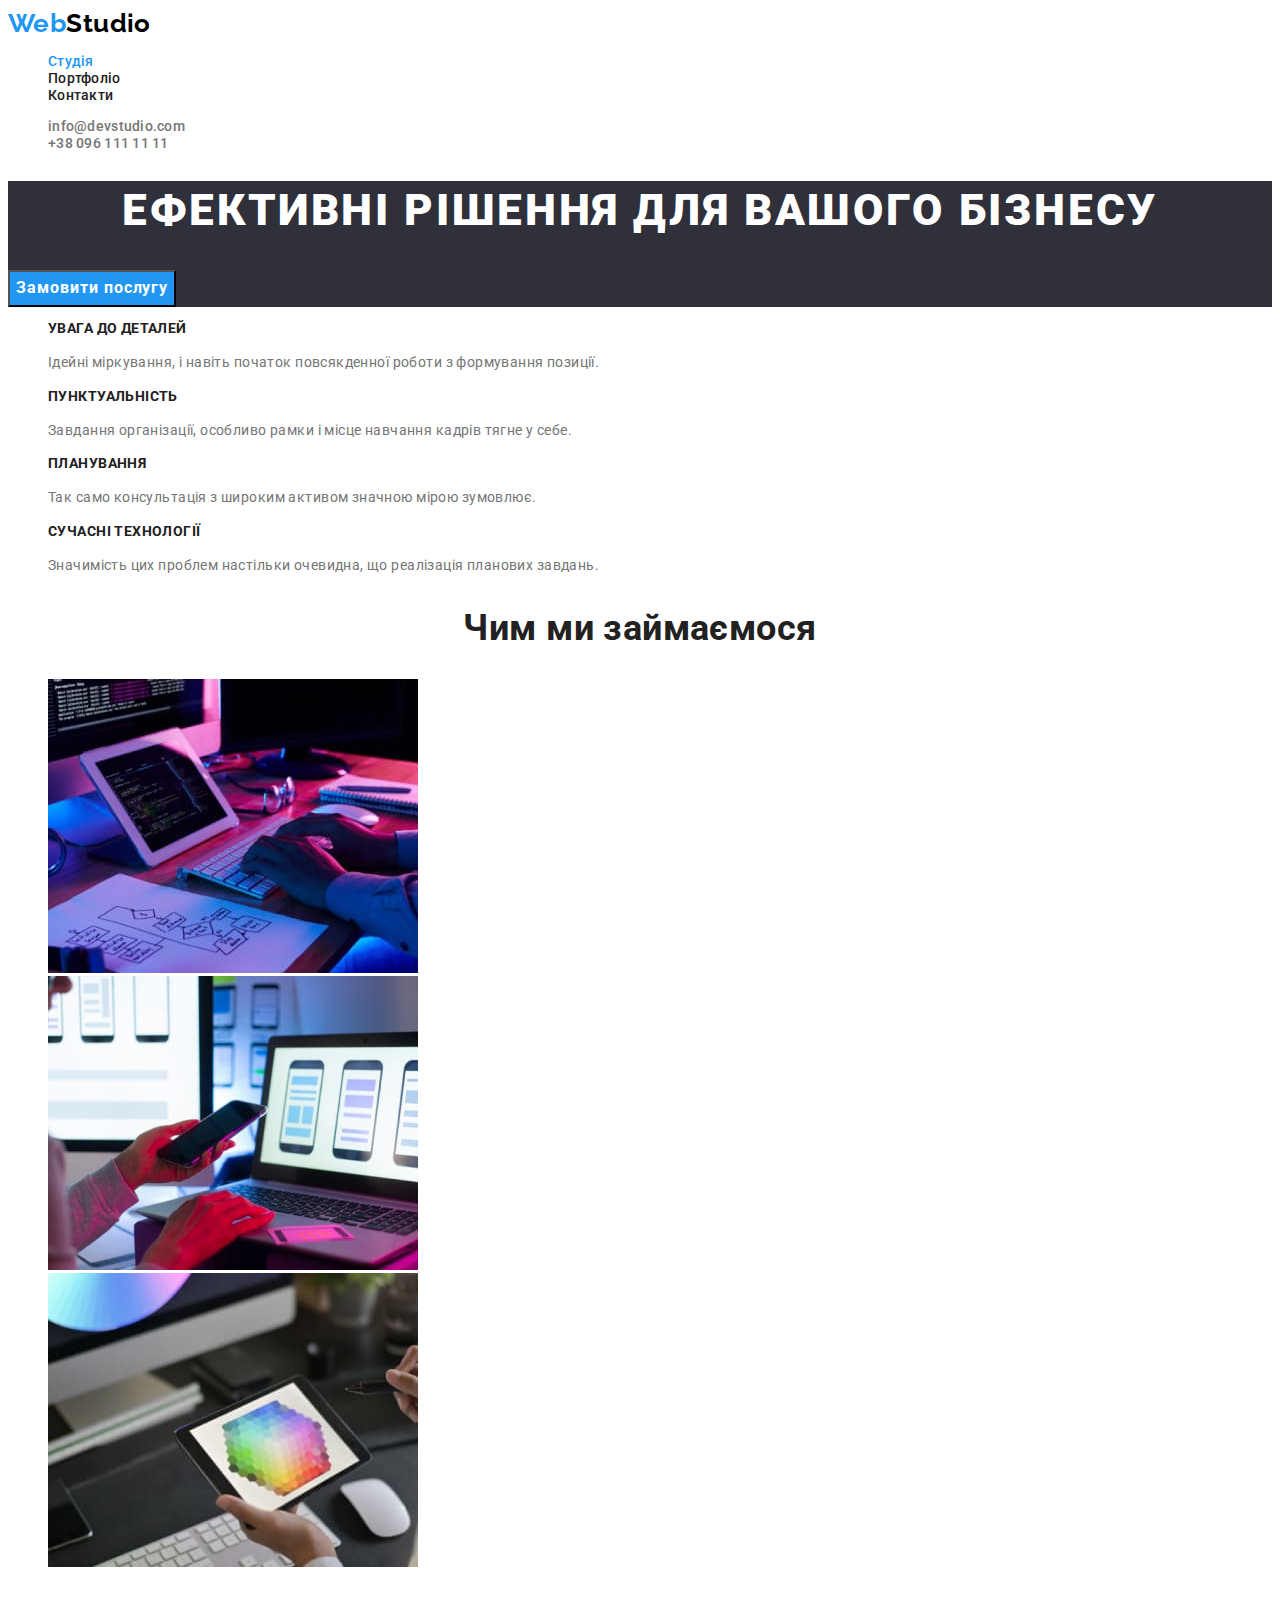
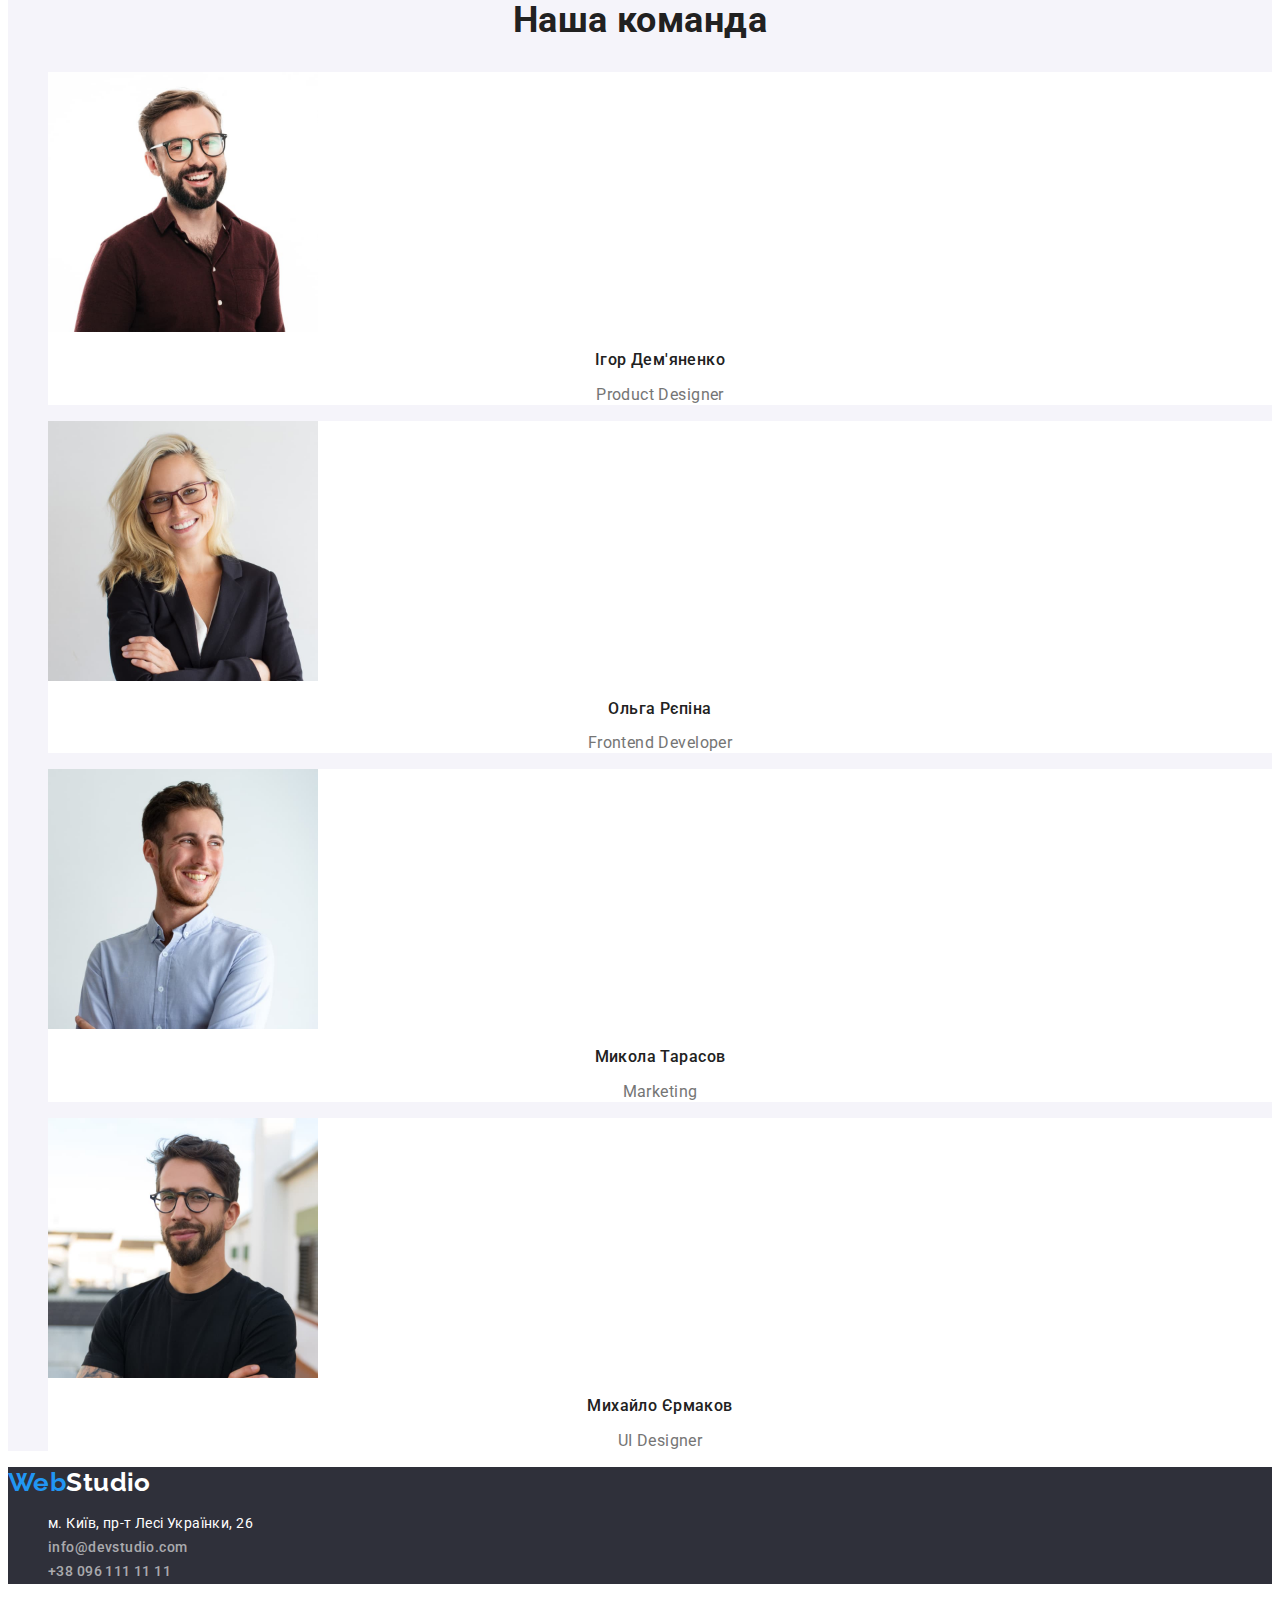
==== index.html @ eb11fdfc "Подключены файлы с пред.домашки" ====
<!DOCTYPE html>
<html lang="uk">
  <head>
    <meta charset="UTF-8" />
    <meta http-equiv="X-UA-Compatible" content="IE=edge" />
    <meta name="viewport" content="width=device-width, initial-scale=1.0" />
    <title>WebStudio</title>
   <link rel="preconnect" href="https://fonts.googleapis.com">
<link rel="preconnect" href="https://fonts.gstatic.com" crossorigin>
<link href="https://fonts.googleapis.com/css2?family=Raleway:wght@700&family=Roboto:wght@400;500;700;900&display=swap" rel="stylesheet">
    <link rel="stylesheet" href="./css/main.css">
  </head>
  <body>
    <!-- Шапка сайту -->
    <header>
      <nav class="header-nav">
        <a lang="en" class="logo-link" href="#">Web<span class="logo-header">Studio</span></a>

        <ul class="header-nav-list">
          <li><a href="#" class="link current">Студія</a></li>
          <li><a href="./portfolio.html" class="link">Портфоліо</a></li>
          <li><a href="#" class="link">Контакти</a></li>
        </ul>
      </nav>

      <ul class="contacts-list">
        <li><a href="mailto:info@devstudio.com" class="link">info@devstudio.com</a></li>
        <li><a href="tel:+380961111111" class="link">+38 096 111 11 11</a></li>
      </ul>
    </header>
    <main>
      <!-- Герой -->
      <section class="hero">
        <h1 class="hero-title">Ефективні рішення для вашого бізнесу</h1>
        <button type="button" class="button">Замовити послугу</button>
      </section>
      <!-- Особливості -->
      <section class="section">
        <h2 class="visually-hidden">Особливості</h2>

        <ul class="feature-list">
          <li>
            <h3 class="feature-title">УВАГА ДО ДЕТАЛЕЙ</h3>
            <p class="text">
              Ідейні міркування, і навіть початок повсякденної роботи з формування позиції.
            </p>
          </li>
          <li>
            <h3 class="feature-title">ПУНКТУАЛЬНІСТЬ</h3>
            <p class="text">
              Завдання організації, особливо рамки і місце навчання кадрів тягне у себе.
            </p>
          </li>
          <li>
            <h3 class="feature-title">ПЛАНУВАННЯ</h3>
            <p class="text">Так само консультація з широким активом значною мірою зумовлює.</p>
          </li>
          <li>
            <h3 class="feature-title">СУЧАСНІ ТЕХНОЛОГІЇ</h3>
            <p class="text">
              Значимість цих проблем настільки очевидна, що реалізація планових завдань.
            </p>
          </li>
        </ul>
      </section>
      <!-- Чим ми займаємося -->
      <section class="section">
        <h2 class="section-title">Чим ми займаємося</h2>

        <ul class="competence-list">
          <li>
            <img src="./images/img.jpg" alt="Десктопні додатки" width="370" />
          </li>
          <li>
            <img src="./images/imgg.jpg" alt="Мобільні додатки" width="370" />
          </li>
          <li>
            <img src="./images/imggg.jpg" alt="Дизайнерські рішення" width="370" />
          </li>
        </ul>
      </section>
      <!-- Наша команда -->
      <section class="team">
        <h2 class="section-title">Наша команда</h2>

        <ul class="team-list">
          <li class="team-item">
            <img src="./images/igor.jpg" alt="Ігор Дем'яненко" width="270" />
            <h3 class="team-title">Ігор Дем'яненко</h3>
            <p class="text">Product Designer</p>
          </li>
          <li class="team-item">
            <img src="./images/olga.jpg" alt="Ольга Рєпіна" width="270" />
            <h3 class="team-title">Ольга Рєпіна</h3>
            <p class="text">Frontend Developer</p>
          </li>
          <li class="team-item">
            <img src="./images/mikola.jpg" alt="Микола Тарасов" width="270" />
            <h3 class="team-title">Микола Тарасов</h3>
            <p class="text">Marketing</p>
          </li>
          <li class="team-item">
            <img src="./images/mihaylo.jpg" alt="Михайло Єрмаков" width="270" />
            <h3 class="team-title">Михайло Єрмаков</h3>
            <p class="text">UI Designer</p>
          </li>
        </ul>
      </section>
    </main>
    <!-- Футер -->
    <footer class="footer">
      <a lang="en" class="logo-link" href="#">Web<span class="logo-header">Studio</span></a>
      <ul class="contacts-list">
        <li>
          <a
            href="https://goo.gl/maps/GZ2tUp8zs1seQdUc8"
            target="_blank"
            rel="noreferrer noopener"
            class="link-adress"
            >м. Київ, пр-т Лесі Українки, 26</a
          >
        </li>
        <li><a href="mailto:info@devstudio.com" class="link">info@devstudio.com</a></li>
        <li><a href="tel:+380961111111" class="link">+38 096 111 11 11</a></li>
      </ul>
    </footer>
  </body>
</html>
---- css/main.css ----
/* Головні стилі */
:root {
    --primary-gray-color: #212121;
    --accent-text-color: #2196F3;
    --paragraph-text-color: #757575;
    --title-white-color: #FFFFFF;
    --bcg-color-gray: #2F303A;
    --secong-bcg-color: #F5F5F5;
    --logo-black-color: #000000;
    --third-bcg-color: #F5F4FA;
    --button-bcg-color: #188CE8;
    --footer-links-color: rgba(255, 255, 255, 0.6);
}

body {
    color: var(--primary-gray-color);
    background-color: var(--title-white-color);
    font-family: Roboto, sans-serif;
    font-size: 14px;
    letter-spacing: 0.03em;
}

.visually-hidden {
    position: absolute;
    width: 1px;
    height: 1px;
    margin: -1px;
    border: 0;
    padding: 0;

    white-space: nowrap;
    clip-path: inset(100%);
    clip: rect(0 0 0 0);
    overflow: hidden;
}

/* Стилі для шапки сайту */

.logo-link {
    color: var(--accent-text-color);
    font-family: 'Raleway', sans-serif;
    text-decoration: none;
    font-weight: 700;
    font-size: 26px;
    line-height: 1.19;
}

.logo-header {
    color: var(--logo-black-color);
}

.logo-link:hover,
.logo-link:focus {
    color: var(--accent-text-color);
}

/* Навігація */

.header-nav .link.current {
    color: var(--accent-text-color);
}

ul {
    list-style: none;
}

.header-nav .link {
    color: var(--primary-gray-color);
    text-decoration: none;
    font-weight: 500;
    line-height: 1.14;
    letter-spacing: 0.02em;
}

.header-nav .link:hover,
.header-nav .link:focus {
    color: var(--accent-text-color);
}

.contacts-list .link {
    color: var(--paragraph-text-color);
    text-decoration: none;
    font-weight: 500;
    line-height: 1.14;
    letter-spacing: 0.02em;
}

.contacts-list .link:hover,
.contacts-list .link:focus {
    color: var(--accent-text-color);
}
/* Герой */

.hero {
    background-color: var(--bcg-color-gray);
    color: var(--title-white-color);
}

.hero-title {
    font-weight: 900;
        font-size: 44px;
        line-height: 1.36;
    text-align: center;
    letter-spacing: 0.06em;
    text-transform: uppercase;
}
/* Кнопка */

.button {
    background-color: var(--accent-text-color);
    color: var(--title-white-color);
    font-weight: 700;
        font-size: 16px;
        line-height: 1.9;
        align-items: center;
        text-align: center;
        font-family: inherit;
        letter-spacing: 0.06em;
        cursor: pointer;
}

.button:hover,
.button:focus {
    background-color: var(--button-bcg-color);
}

/* Особливості і команда */

.feature-title {
    font-size: 14px;
    font-weight: 700;
    line-height: 1.14;
    text-transform: uppercase;
}

.feature-list .text {
    color: var(--paragraph-text-color);
        line-height: 1.7;
        }
        
        /* Наша робота */
        
        .section-title {
            font-weight: 700;
            font-size: 36px;
            line-height: 1.16;
            text-align: center;
}

/* Команда */

.team {
    background-color: var(--third-bcg-color);
}

.team-item {
    background-color: var(--title-white-color);
}
.team-title {
    font-weight: 500;
    font-size: 16px;
    line-height: 1.18;
    text-align: center;
}

.team-list .text {
    color: var(--paragraph-text-color);
        font-size: 16px;
            line-height: 1.18;
            text-align: center;
}
/* Портфолiо сайту */

.list-of-buttons .btn {
    background-color: var(--third-bcg-color);
    cursor: pointer;
    font-family: inherit;
    font-weight: 500;
    font-size: 16px;
    line-height: 1.62;
    text-align: center;
    letter-spacing: 0.03em;
}

.list-of-buttons .btn:hover,
.list-of-buttons .btn:focus {
    color: var(--title-white-color);
    background-color: var(--accent-text-color);
}

.projects .project-link {
    text-decoration: none;
}
.projects .project-title {
    color: var(--primary-gray-color);
    font-weight: 700;
    font-size: 18px;
    line-height: 2;
    letter-spacing: 0.06em;
}

.projects .project-item {
    color: var(--paragraph-text-color);
    font-size: 16px;
    line-height: 1.88;
}

/* Футер */

.footer {
    background-color: var(--bcg-color-gray);
}

.footer .logo-header {
    color: var(--title-white-color);
}
.footer .link-adress {
    color: var(--title-white-color);
    text-decoration: none;
    line-height: 1.71;
}

.footer .link-adress:hover,
.footer .link-adress:focus {
    color: var(--accent-text-color)
}

.footer .link {
    line-height: 1.71;
    letter-spacing: 0.03em;
    color: var(--footer-links-color);
}
.pane {
    display: none;
    padding: 8px;
    border: 1px solid blue;
    border-radius: 3px;
}

.is-active {
    display: block;
}
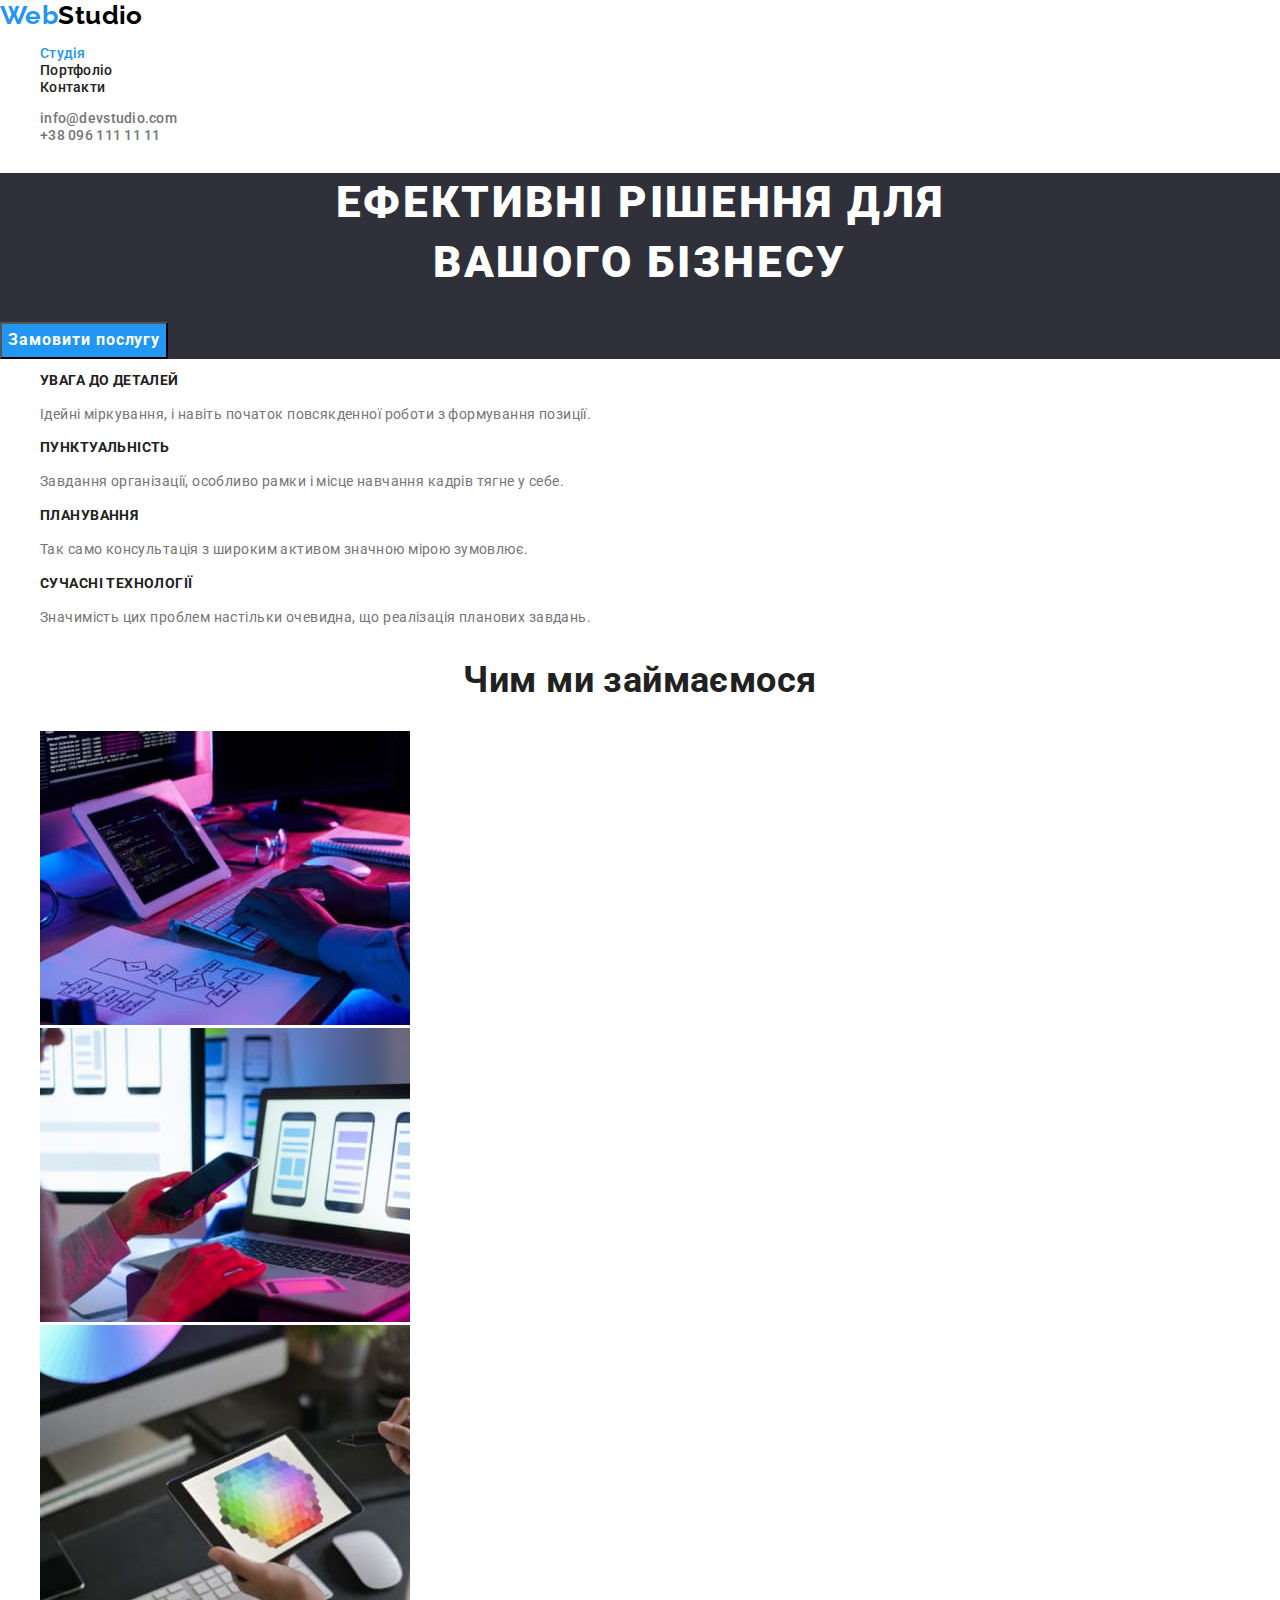
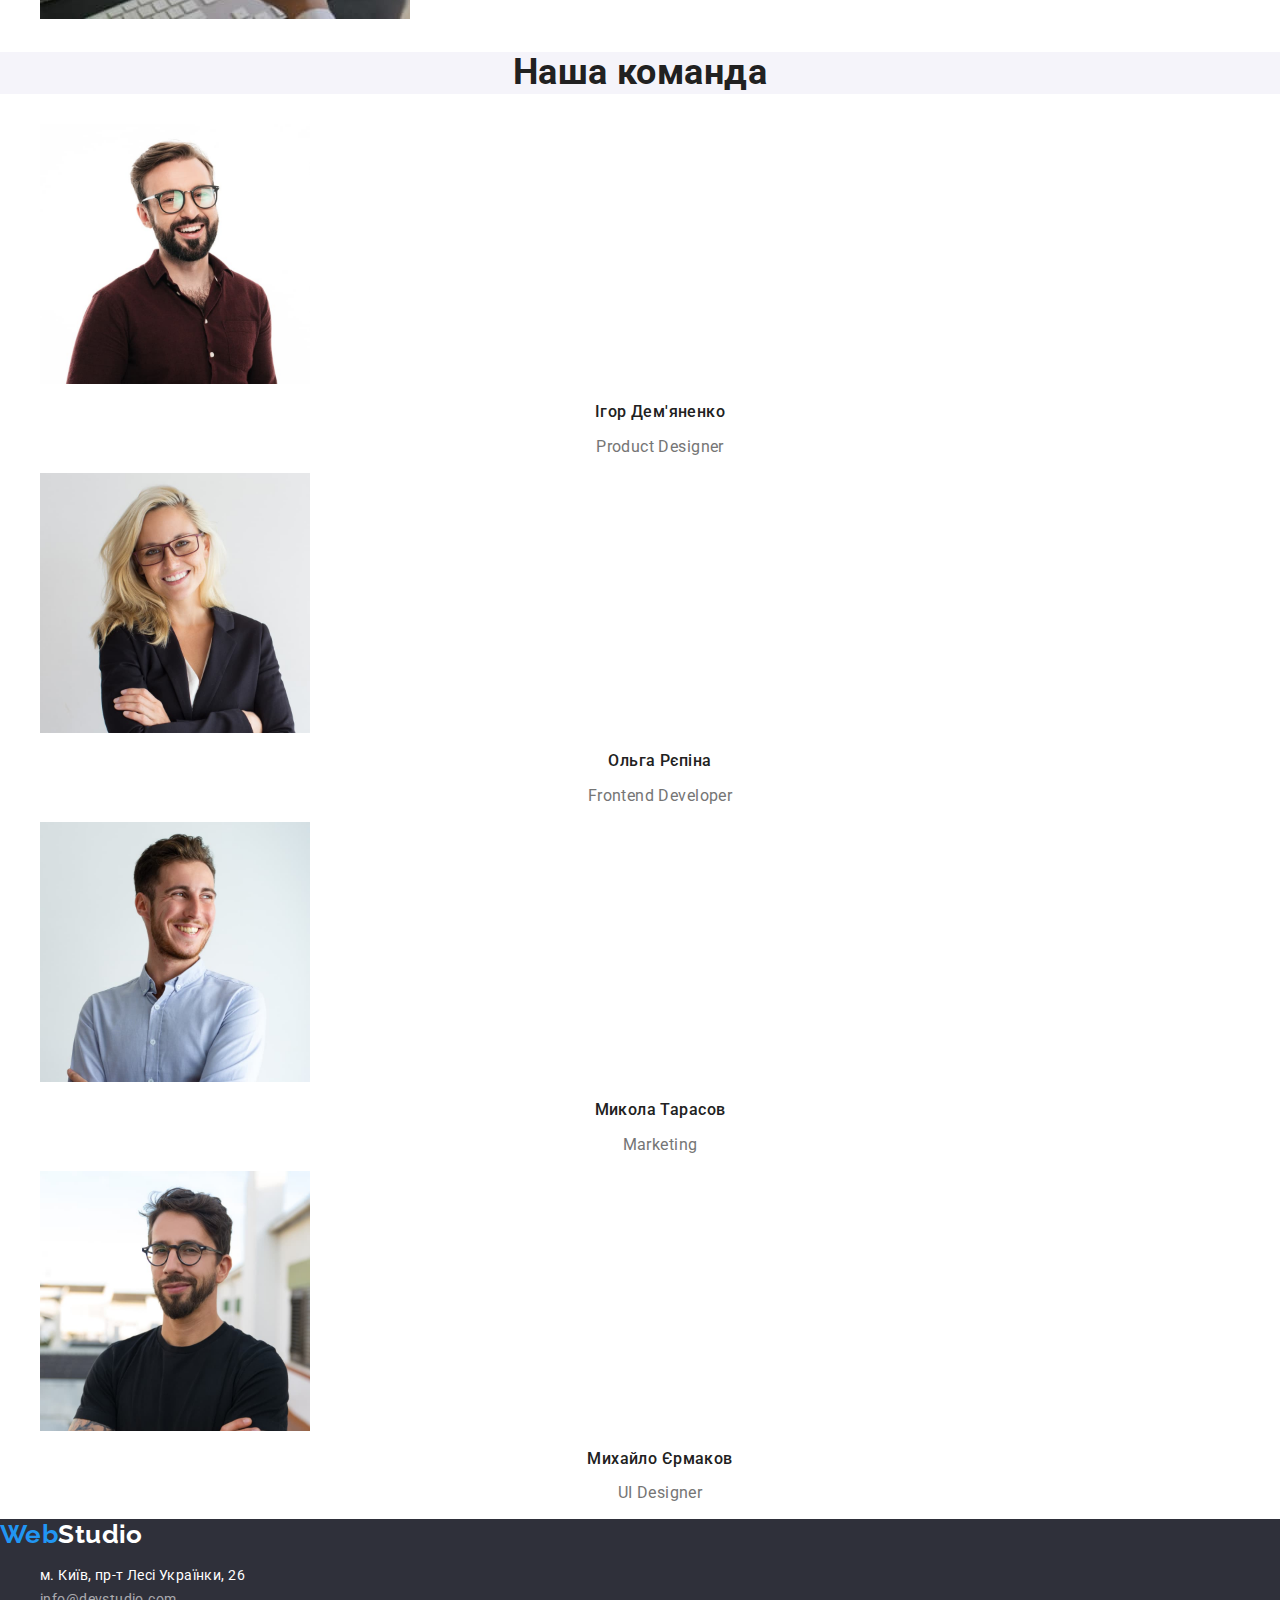
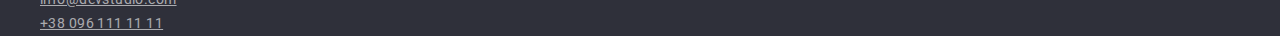
==== commit 4e7bc48e: "Добавлены классы и нужные элементы" ====
--- a/index.html
+++ b/index.html
@@ -5,124 +5,158 @@
     <meta http-equiv="X-UA-Compatible" content="IE=edge" />
     <meta name="viewport" content="width=device-width, initial-scale=1.0" />
     <title>WebStudio</title>
-   <link rel="preconnect" href="https://fonts.googleapis.com">
-<link rel="preconnect" href="https://fonts.gstatic.com" crossorigin>
-<link href="https://fonts.googleapis.com/css2?family=Raleway:wght@700&family=Roboto:wght@400;500;700;900&display=swap" rel="stylesheet">
-    <link rel="stylesheet" href="./css/main.css">
+    <link rel="preconnect" href="https://fonts.googleapis.com" />
+    <link rel="preconnect" href="https://fonts.gstatic.com" crossorigin />
+    <link
+      href="https://fonts.googleapis.com/css2?family=Raleway:wght@700&family=Roboto:wght@400;500;700;900&display=swap"
+      rel="stylesheet"
+    />
+    <link
+      rel="stylesheet"
+      href="https://cdnjs.cloudflare.com/ajax/libs/modern-normalize/1.1.0/modern-normalize.min.css"
+    />
+    <link rel="stylesheet" href="./css/main.css" />
   </head>
   <body>
     <!-- Шапка сайту -->
-    <header>
-      <nav class="header-nav">
-        <a lang="en" class="logo-link" href="#">Web<span class="logo-header">Studio</span></a>
+    <header class="page-header">
+      <div class="container">
+        <nav class="header-nav">
+          <a lang="en" class="logo-link" href="#">Web<span class="logo-header">Studio</span></a>
 
-        <ul class="header-nav-list">
-          <li><a href="#" class="link current">Студія</a></li>
-          <li><a href="./portfolio.html" class="link">Портфоліо</a></li>
-          <li><a href="#" class="link">Контакти</a></li>
-        </ul>
-      </nav>
+          <ul class="header-nav-list">
+            <li class="item"><a href="#" class="link current">Студія</a></li>
+            <li class="item"><a href="./portfolio.html" class="link">Портфоліо</a></li>
+            <li class="item"><a href="#" class="link">Контакти</a></li>
+          </ul>
 
-      <ul class="contacts-list">
-        <li><a href="mailto:info@devstudio.com" class="link">info@devstudio.com</a></li>
-        <li><a href="tel:+380961111111" class="link">+38 096 111 11 11</a></li>
-      </ul>
+          <ul class="contacts-list">
+            <li class="item">
+              <a href="mailto:info@devstudio.com" class="link">info@devstudio.com</a>
+            </li>
+            <li class="item"><a href="tel:+380961111111" class="link">+38 096 111 11 11</a></li>
+          </ul>
+        </nav>
+      </div>
     </header>
     <main>
       <!-- Герой -->
       <section class="hero">
-        <h1 class="hero-title">Ефективні рішення для вашого бізнесу</h1>
-        <button type="button" class="button">Замовити послугу</button>
+        <div class="container">
+          <h1 class="hero-title">Ефективні рішення для<br />вашого бізнесу</h1>
+          <button type="button" class="button">Замовити послугу</button>
+        </div>
       </section>
       <!-- Особливості -->
-      <section class="section">
-        <h2 class="visually-hidden">Особливості</h2>
-
-        <ul class="feature-list">
-          <li>
-            <h3 class="feature-title">УВАГА ДО ДЕТАЛЕЙ</h3>
-            <p class="text">
-              Ідейні міркування, і навіть початок повсякденної роботи з формування позиції.
-            </p>
-          </li>
-          <li>
-            <h3 class="feature-title">ПУНКТУАЛЬНІСТЬ</h3>
-            <p class="text">
-              Завдання організації, особливо рамки і місце навчання кадрів тягне у себе.
-            </p>
-          </li>
-          <li>
-            <h3 class="feature-title">ПЛАНУВАННЯ</h3>
-            <p class="text">Так само консультація з широким активом значною мірою зумовлює.</p>
-          </li>
-          <li>
-            <h3 class="feature-title">СУЧАСНІ ТЕХНОЛОГІЇ</h3>
-            <p class="text">
-              Значимість цих проблем настільки очевидна, що реалізація планових завдань.
-            </p>
-          </li>
-        </ul>
+      <section class="section-feature">
+        <div class="container">
+          <h2 class="visually-hidden">Особливості</h2>
+          <ul class="feature-list">
+            <li class="item">
+              <h3 class="feature-title">УВАГА ДО ДЕТАЛЕЙ</h3>
+              <p class="text">
+                Ідейні міркування, і навіть початок повсякденної роботи з формування позиції.
+              </p>
+            </li>
+            <li class="item">
+              <h3 class="feature-title">ПУНКТУАЛЬНІСТЬ</h3>
+              <p class="text">
+                Завдання організації, особливо рамки і місце навчання кадрів тягне у себе.
+              </p>
+            </li>
+            <li class="item">
+              <h3 class="feature-title">ПЛАНУВАННЯ</h3>
+              <p class="text">Так само консультація з широким активом значною мірою зумовлює.</p>
+            </li>
+            <li class="item">
+              <h3 class="feature-title">СУЧАСНІ ТЕХНОЛОГІЇ</h3>
+              <p class="text">
+                Значимість цих проблем настільки очевидна, що реалізація планових завдань.
+              </p>
+            </li>
+          </ul>
+        </div>
       </section>
       <!-- Чим ми займаємося -->
-      <section class="section">
-        <h2 class="section-title">Чим ми займаємося</h2>
-
-        <ul class="competence-list">
-          <li>
-            <img src="./images/img.jpg" alt="Десктопні додатки" width="370" />
-          </li>
-          <li>
-            <img src="./images/imgg.jpg" alt="Мобільні додатки" width="370" />
-          </li>
-          <li>
-            <img src="./images/imggg.jpg" alt="Дизайнерські рішення" width="370" />
-          </li>
-        </ul>
+      <section class="section-competence">
+        <div class="container">
+          <h2 class="section-title work">Чим ми займаємося</h2>
+          <ul class="competence-list">
+            <li class="item">
+              <img src="./images/img.jpg" alt="Десктопні додатки" width="370" />
+            </li>
+            <li class="item">
+              <img src="./images/imgg.jpg" alt="Мобільні додатки" width="370" />
+            </li>
+            <li class="item">
+              <img src="./images/imggg.jpg" alt="Дизайнерські рішення" width="370" />
+            </li>
+          </ul>
+        </div>
       </section>
       <!-- Наша команда -->
-      <section class="team">
-        <h2 class="section-title">Наша команда</h2>
-
-        <ul class="team-list">
-          <li class="team-item">
-            <img src="./images/igor.jpg" alt="Ігор Дем'яненко" width="270" />
-            <h3 class="team-title">Ігор Дем'яненко</h3>
-            <p class="text">Product Designer</p>
-          </li>
-          <li class="team-item">
-            <img src="./images/olga.jpg" alt="Ольга Рєпіна" width="270" />
-            <h3 class="team-title">Ольга Рєпіна</h3>
-            <p class="text">Frontend Developer</p>
-          </li>
-          <li class="team-item">
-            <img src="./images/mikola.jpg" alt="Микола Тарасов" width="270" />
-            <h3 class="team-title">Микола Тарасов</h3>
-            <p class="text">Marketing</p>
-          </li>
-          <li class="team-item">
-            <img src="./images/mihaylo.jpg" alt="Михайло Єрмаков" width="270" />
-            <h3 class="team-title">Михайло Єрмаков</h3>
-            <p class="text">UI Designer</p>
-          </li>
-        </ul>
+      <section class="section-team">
+        <div class="container">
+          <h2 class="section-title team">Наша команда</h2>
+          <ul class="team-list">
+            <li class="team-item">
+              <img src="./images/igor.jpg" alt="Ігор Дем'яненко" width="270" />
+              <div class="team-style">
+                <h3 class="team-title">Ігор Дем'яненко</h3>
+                <p class="text">Product Designer</p>
+              </div>
+            </li>
+            <li class="team-item">
+              <img src="./images/olga.jpg" alt="Ольга Рєпіна" width="270" />
+              <div class="team-style">
+                <h3 class="team-title">Ольга Рєпіна</h3>
+                <p class="text">Frontend Developer</p>
+              </div>
+            </li>
+            <li class="team-item">
+              <img src="./images/mikola.jpg" alt="Микола Тарасов" width="270" />
+              <div class="team-style">
+                <h3 class="team-title">Микола Тарасов</h3>
+                <p class="text">Marketing</p>
+              </div>
+            </li>
+            <li class="team-item">
+              <img src="./images/mihaylo.jpg" alt="Михайло Єрмаков" width="270" />
+              <div class="team-style">
+                <h3 class="team-title">Михайло Єрмаков</h3>
+                <p class="text">UI Designer</p>
+              </div>
+            </li>
+          </ul>
+        </div>
       </section>
     </main>
     <!-- Футер -->
     <footer class="footer">
-      <a lang="en" class="logo-link" href="#">Web<span class="logo-header">Studio</span></a>
-      <ul class="contacts-list">
-        <li>
-          <a
-            href="https://goo.gl/maps/GZ2tUp8zs1seQdUc8"
-            target="_blank"
-            rel="noreferrer noopener"
-            class="link-adress"
-            >м. Київ, пр-т Лесі Українки, 26</a
-          >
-        </li>
-        <li><a href="mailto:info@devstudio.com" class="link">info@devstudio.com</a></li>
-        <li><a href="tel:+380961111111" class="link">+38 096 111 11 11</a></li>
-      </ul>
+      <div class="container">
+        <a lang="en" class="logo-link" href="./index.html"
+          >Web<span class="logo-header">Studio</span></a
+        >
+        <div class="contacts-style">
+          <ul class="contacts-list-footer">
+            <li class="item-style">
+              <a
+                href="https://goo.gl/maps/GZ2tUp8zs1seQdUc8"
+                target="_blank"
+                rel="noreferrer noopener"
+                class="link-adress"
+                >м. Київ, пр-т Лесі Українки, 26</a
+              >
+            </li>
+            <li class="item-style">
+              <a href="mailto:info@devstudio.com" class="link">info@devstudio.com</a>
+            </li>
+            <li class="item-style">
+              <a href="tel:+380961111111" class="link">+38 096 111 11 11</a>
+            </li>
+          </ul>
+        </div>
+      </div>
     </footer>
   </body>
 </html>
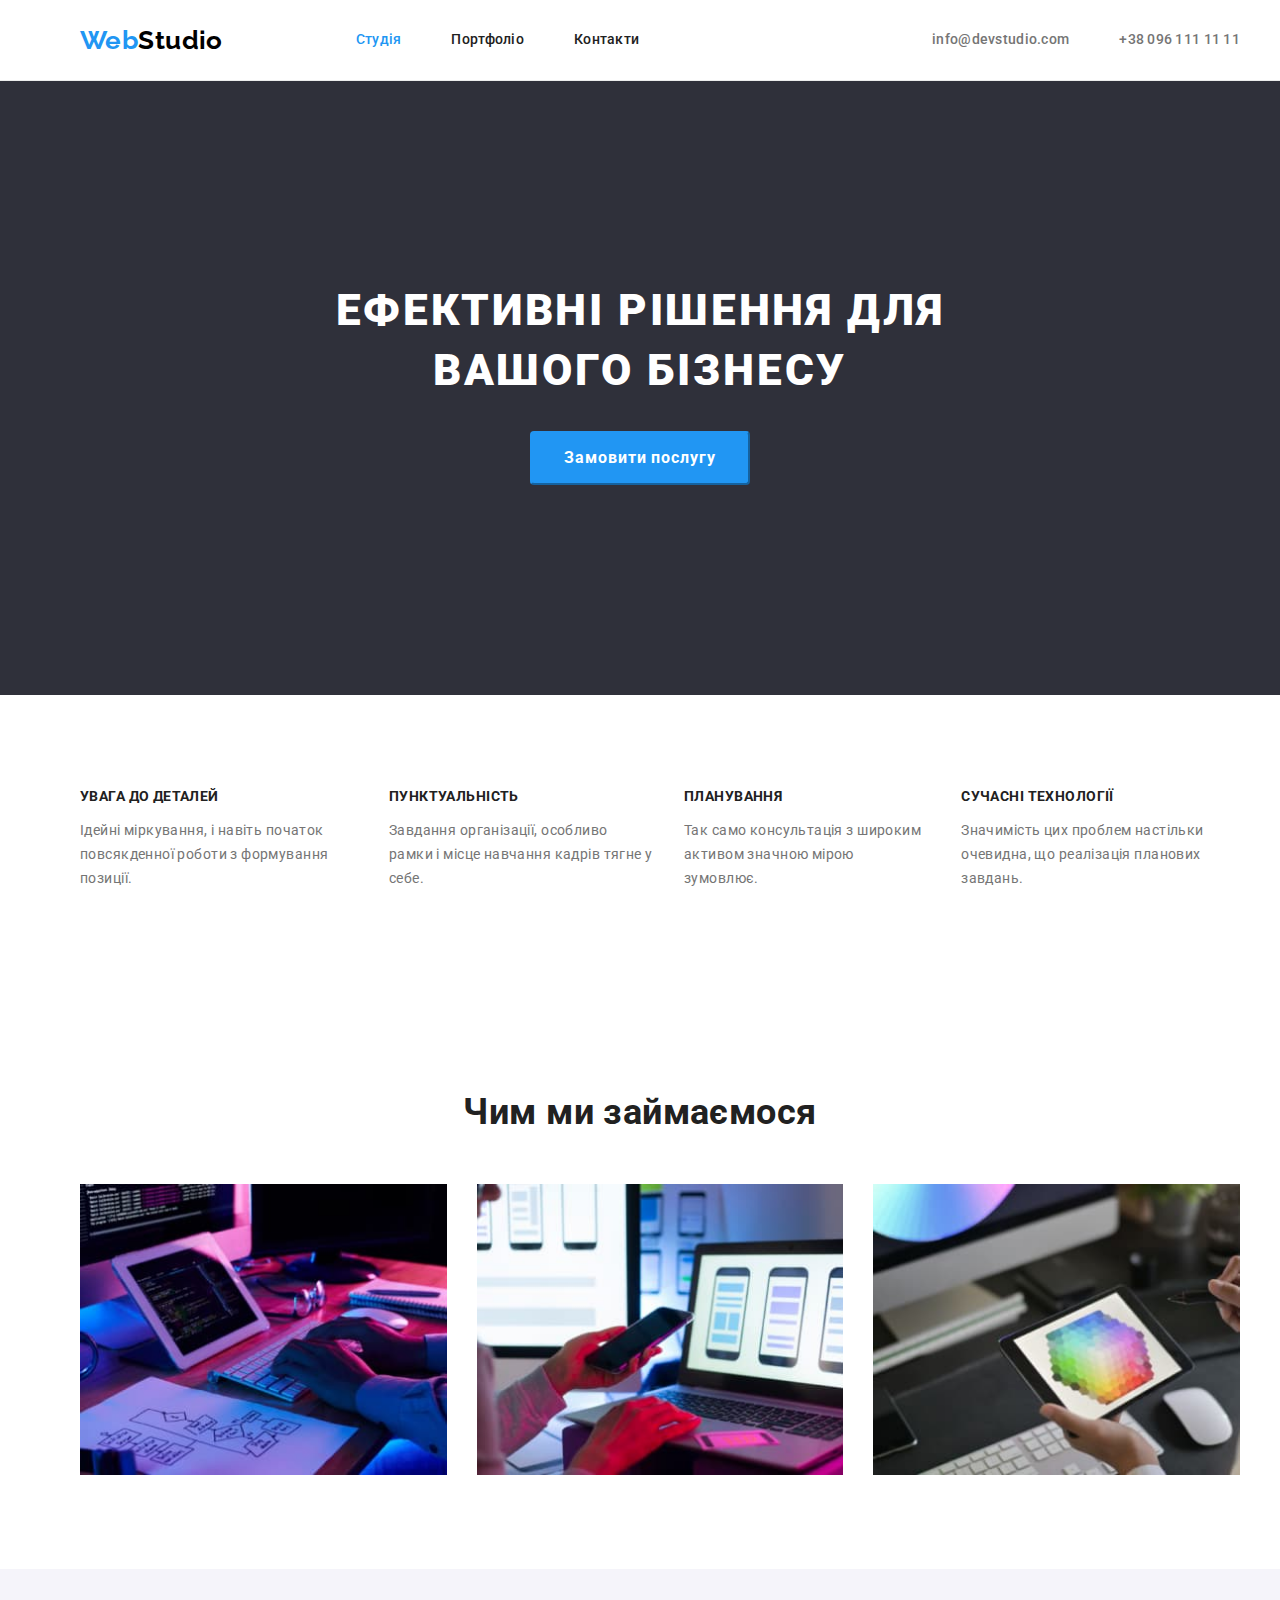
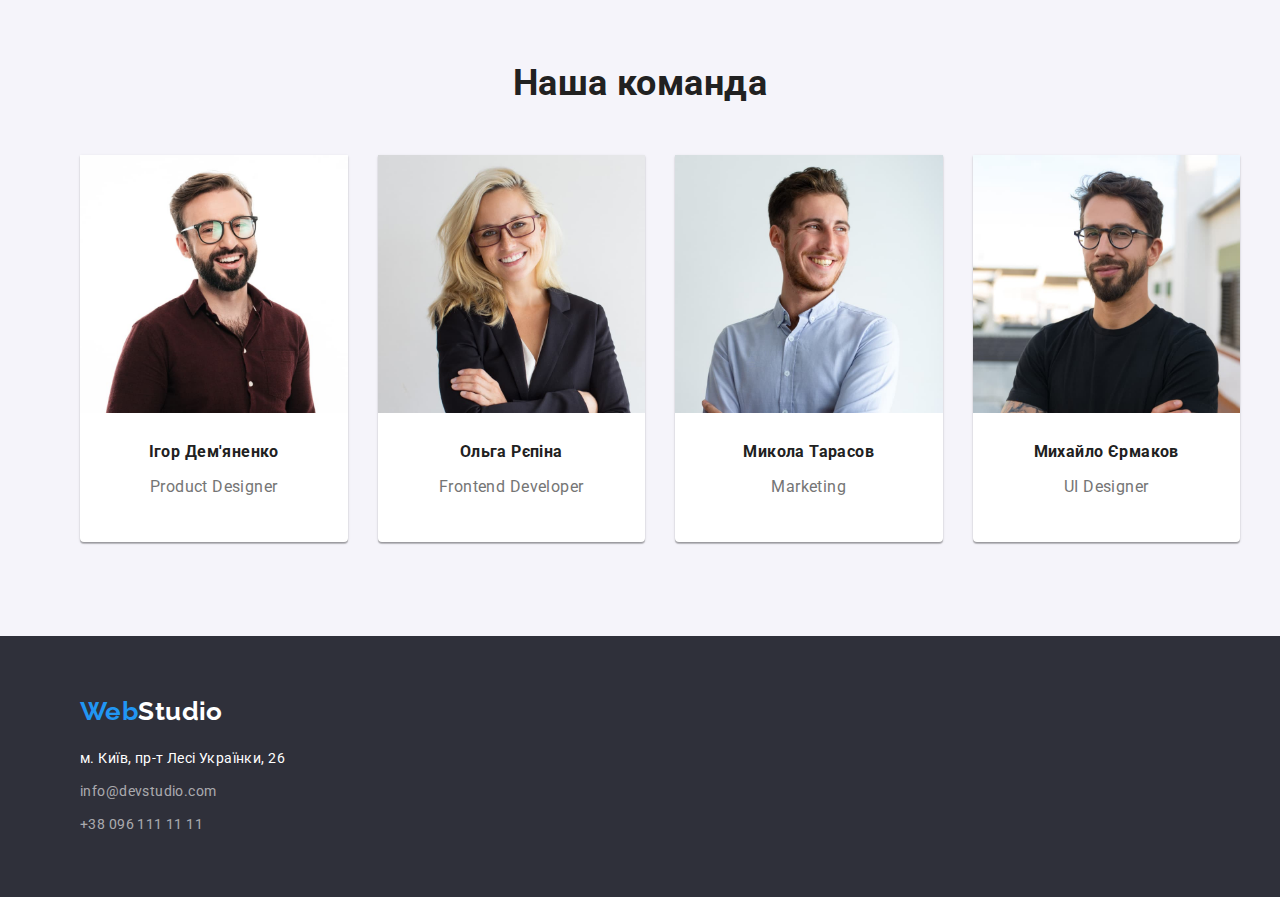
==== commit ef87f69b: "Добавлен общий класс section и нижний падинг эл. в сетке" ====
--- a/index.html
+++ b/index.html
@@ -48,7 +48,7 @@
         </div>
       </section>
       <!-- Особливості -->
-      <section class="section-feature">
+      <section class="section">
         <div class="container">
           <h2 class="visually-hidden">Особливості</h2>
           <ul class="feature-list">
@@ -78,7 +78,7 @@
         </div>
       </section>
       <!-- Чим ми займаємося -->
-      <section class="section-competence">
+      <section class="section">
         <div class="container">
           <h2 class="section-title work">Чим ми займаємося</h2>
           <ul class="competence-list">
@@ -95,7 +95,7 @@
         </div>
       </section>
       <!-- Наша команда -->
-      <section class="section-team">
+      <section class="section team">
         <div class="container">
           <h2 class="section-title team">Наша команда</h2>
           <ul class="team-list">
--- a/css/main.css
+++ b/css/main.css
@@ -20,6 +20,31 @@
     letter-spacing: 0.03em;
 }
 
+h1,
+h2,
+h3,
+h4,
+h5,
+h6 {
+    margin-top: 0;
+    margin-bottom: 0;
+}
+
+img {
+    display: block;
+    max-width: 100%;
+}
+
+.section {
+    padding-top: 94px;
+    padding-bottom: 94px;
+}
+.container {
+    width: 1230px;
+    padding-left: 15px;
+    padding-right: 15px;
+    margin: 0 auto;
+}
 .visually-hidden {
     position: absolute;
     width: 1px;
@@ -37,6 +62,7 @@
 /* Стилі для шапки сайту */
 
 .logo-link {
+    padding-left: 40px;
     color: var(--accent-text-color);
     font-family: 'Raleway', sans-serif;
     text-decoration: none;
@@ -56,6 +82,29 @@
 
 /* Навігація */
 
+.header-nav {
+    display: flex;
+    align-items: center;
+}
+
+.header-nav-list {
+    display: flex;
+    margin-top: 0px;
+    margin-bottom: 0px;
+    margin-left: 93px;
+}
+
+.contacts-list {
+    display: flex;
+    margin-top: 0px;
+    margin-bottom: 0px;
+    margin-left: auto;
+}
+
+.header-nav-list .item:not(:last-child),
+.contacts-list .item:not(:last-child) {
+    margin-right: 50px;
+}
 .header-nav .link.current {
     color: var(--accent-text-color);
 }
@@ -65,6 +114,9 @@
 }
 
 .header-nav .link {
+    display: block;
+        padding-top: 32px;
+        padding-bottom: 32px;
     color: var(--primary-gray-color);
     text-decoration: none;
     font-weight: 500;
@@ -78,6 +130,9 @@
 }
 
 .contacts-list .link {
+    display: block;
+        padding-top: 32px;
+        padding-bottom: 32px;
     color: var(--paragraph-text-color);
     text-decoration: none;
     font-weight: 500;
@@ -89,14 +144,21 @@
 .contacts-list .link:focus {
     color: var(--accent-text-color);
 }
+.page-header {
+    border-bottom: 1px solid #ECECEC;
+}
 /* Герой */
 
 .hero {
+padding-top: 200px;
+    padding-bottom: 210px;
     background-color: var(--bcg-color-gray);
     color: var(--title-white-color);
+    text-align: center;
 }
 
 .hero-title {
+        margin-bottom: 30px;
     font-weight: 900;
         font-size: 44px;
         line-height: 1.36;
@@ -107,13 +169,15 @@
 /* Кнопка */
 
 .button {
+    padding: 10px 32px;
+        border-color: var(--accent-text-color);
+        border-radius: 4px;
     background-color: var(--accent-text-color);
     color: var(--title-white-color);
     font-weight: 700;
         font-size: 16px;
         line-height: 1.9;
         align-items: center;
-        text-align: center;
         font-family: inherit;
         letter-spacing: 0.06em;
         cursor: pointer;
@@ -124,13 +188,25 @@
     background-color: var(--button-bcg-color);
 }
 
-/* Особливості і команда */
+/* Особливості */
+
+.feature-list {
+    display: flex;
+    align-items: center;
+    margin-top: 0px;
+    margin-bottom: 0px;
+}
+
+.feature-list .item+.item {
+    margin-left: 30px;
+}
 
 .feature-title {
     font-size: 14px;
     font-weight: 700;
     line-height: 1.14;
     text-transform: uppercase;
+margin-bottom: 10px;
 }
 
 .feature-list .text {
@@ -138,41 +214,82 @@
         line-height: 1.7;
         }
         
-        /* Наша робота */
-        
-        .section-title {
-            font-weight: 700;
-            font-size: 36px;
-            line-height: 1.16;
-            text-align: center;
-}
-
+/* Чим ми займаємося */
+
+.section-title {
+    font-weight: 700;
+    font-size: 36px;
+    line-height: 1.16;
+    text-align: center;
+}
+
+.section-title.work {
+    margin-bottom: 50px;
+}
+
+.competence-list {
+    display: flex;
+    align-items: center;
+    margin-top: 0px;
+    margin-bottom: 0px;
+}
+
+.competence-list .item+.item {
+    margin-left: 30px;
+}
 /* Команда */
 
-.team {
+.section.team {
+    text-align: center;
     background-color: var(--third-bcg-color);
 }
 
+.team-list {
+    display: flex;
+    justify-content: center;
+
+    margin-top: 0px;
+    margin-bottom: 0px;
+}
+
+.section-title.team {
+    padding-bottom: 50px;
+}
 .team-item {
     background-color: var(--title-white-color);
-}
-.team-title {
-    font-weight: 500;
-    font-size: 16px;
-    line-height: 1.18;
-    text-align: center;
+    box-shadow: 0px 1px 3px rgba(0, 0, 0, 0.12), 0px 1px 1px rgba(0, 0, 0, 0.14), 0px 2px 1px rgba(0, 0, 0, 0.2);
+        border-radius: 0px 0px 4px 4px;
+}
+.team-item+.team-item {
+    margin-left: 30px;
+}
+
+.team-style {
+    margin-top: 30px;
+    padding-bottom: 30px;
 }
 
 .team-list .text {
     color: var(--paragraph-text-color);
         font-size: 16px;
             line-height: 1.18;
-            text-align: center;
-}
+}
+
 /* Портфолiо сайту */
 
+.list-of-buttons {
+    margin-top: 94px;
+    margin-bottom: 50px;
+
+    display: flex;
+    justify-content: center;
+}
 .list-of-buttons .btn {
+    padding: 6px 22px;
+        border: #F5F4FA;
+        border-radius: 4px;
     background-color: var(--third-bcg-color);
+    
     cursor: pointer;
     font-family: inherit;
     font-weight: 500;
@@ -182,12 +299,38 @@
     letter-spacing: 0.03em;
 }
 
+.list-of-buttons .item+.item {
+    margin-left: 8px;
+}
 .list-of-buttons .btn:hover,
 .list-of-buttons .btn:focus {
     color: var(--title-white-color);
     background-color: var(--accent-text-color);
-}
-
+    box-shadow: 0px 3px 1px rgba(0, 0, 0, 0.1), 0px 1px 2px rgba(0, 0, 0, 0.08), 0px 2px 2px rgba(0, 0, 0, 0.12);
+    }
+    
+    /* Сетка проекти */
+    
+    .projects {
+        display: flex;
+    
+        flex-wrap: wrap;
+        margin-bottom: 94px;
+    
+        margin-top: -30px;
+        margin-left: -30px;
+    }
+    
+    .projects>.item {
+        flex-basis: calc(100% / 3 - 30px);
+        margin-top: 30px;
+        margin-left: 30px;
+}
+
+.projects p {
+    margin-top: 0px;
+    margin-bottom: 0px;
+}
 .projects .project-link {
     text-decoration: none;
 }
@@ -199,6 +342,13 @@
     letter-spacing: 0.06em;
 }
 
+.card {
+    border-bottom: 1px solid #EEEEEE;
+}
+
+.card-content {
+    padding: 20px 24px;
+}
 .projects .project-item {
     color: var(--paragraph-text-color);
     font-size: 16px;
@@ -208,11 +358,25 @@
 /* Футер */
 
 .footer {
+    padding-top: 60px;
+        padding-bottom: 60px;
     background-color: var(--bcg-color-gray);
+}
+    .contacts-style {
+        margin-top: 20px;
+        margin-left: auto;
+    }
+    
+    .footer .logo-link {
+        padding-left: 40px;
 }
 
 .footer .logo-header {
     color: var(--title-white-color);
+}
+.contacts-list-footer {
+    margin-top: 0px;
+    margin-bottom: 0px;
 }
 .footer .link-adress {
     color: var(--title-white-color);
@@ -226,17 +390,18 @@
 }
 
 .footer .link {
+    font-size: 14px;
+        text-decoration: none;
     line-height: 1.71;
+    font-weight: 400;
     letter-spacing: 0.03em;
     color: var(--footer-links-color);
 }
-.pane {
-    display: none;
-    padding: 8px;
-    border: 1px solid blue;
-    border-radius: 3px;
-}
-
-.is-active {
-    display: block;
+.contacts-list-footer .link:hover,
+.contacts-list-footer .link:focus {
+    color: var(--accent-text-color);
+}
+
+.item-style:not(:last-child) {
+    padding-bottom: 9px;
 }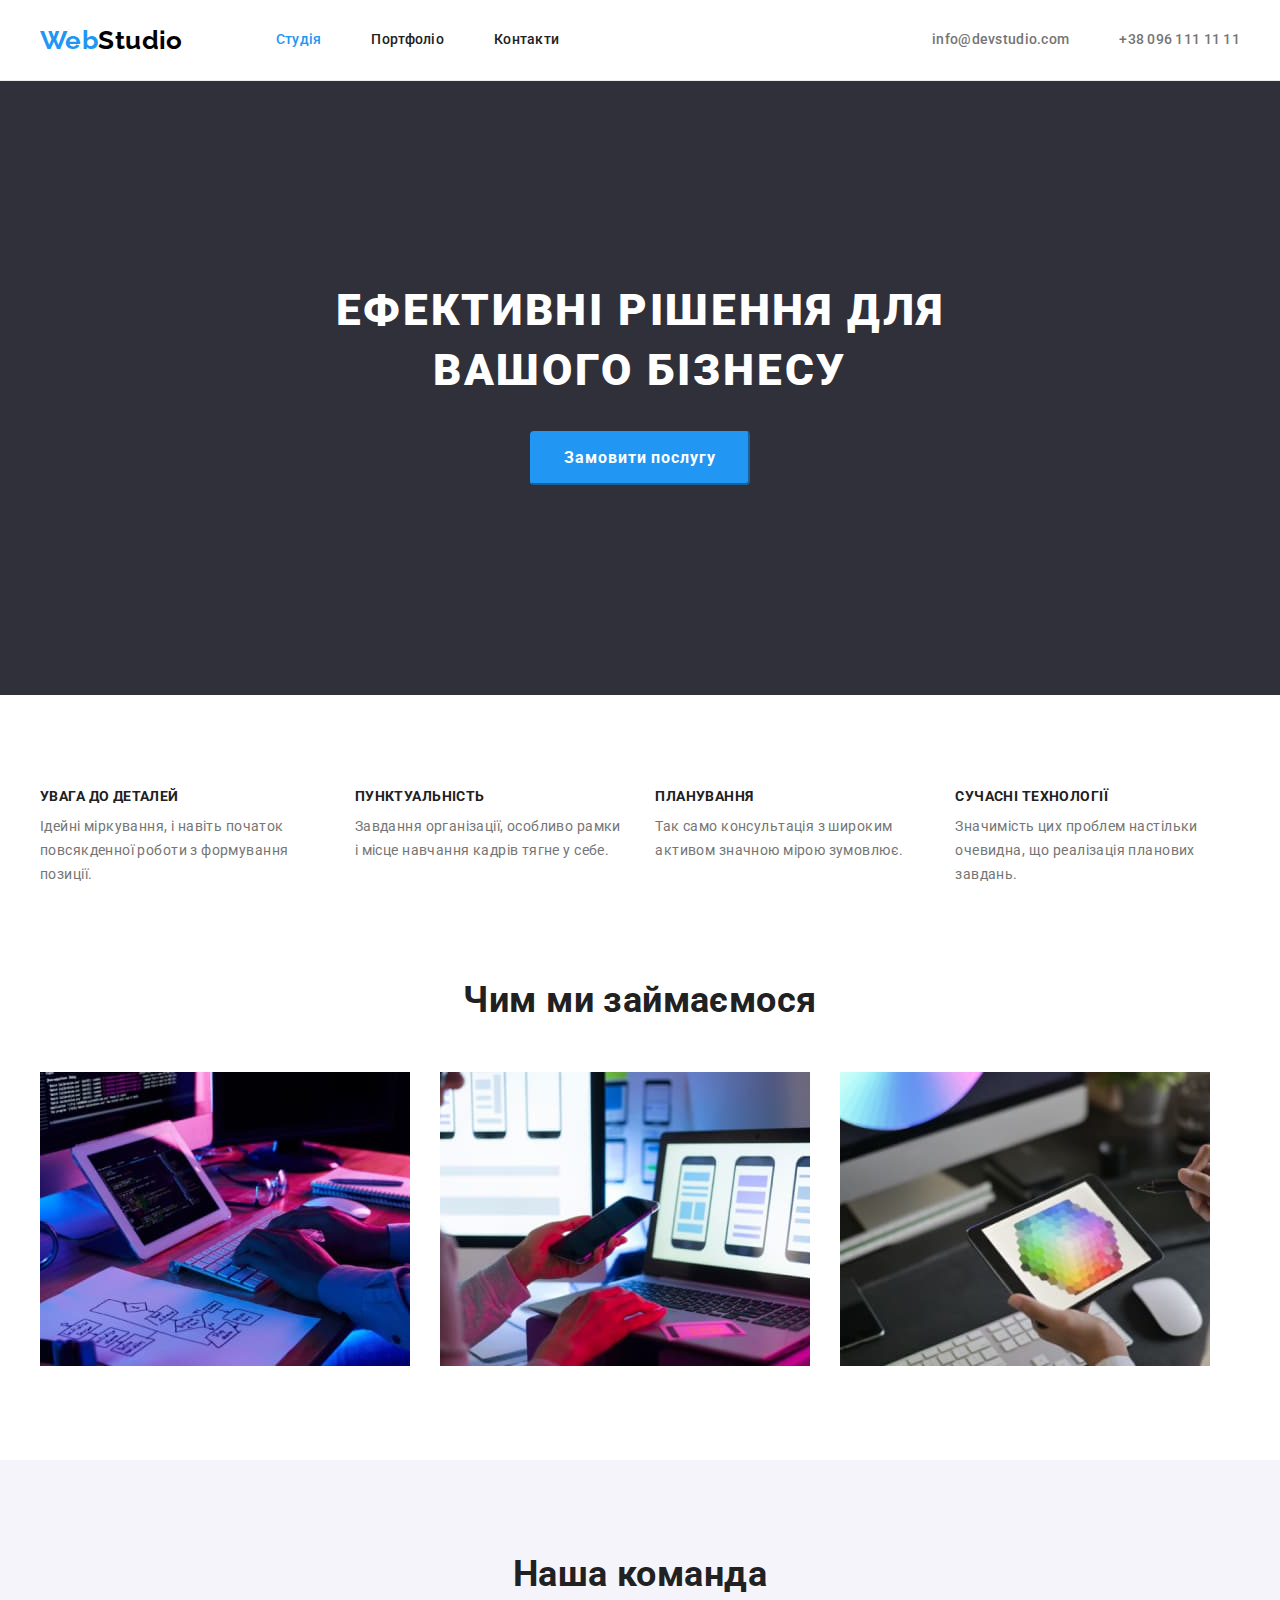
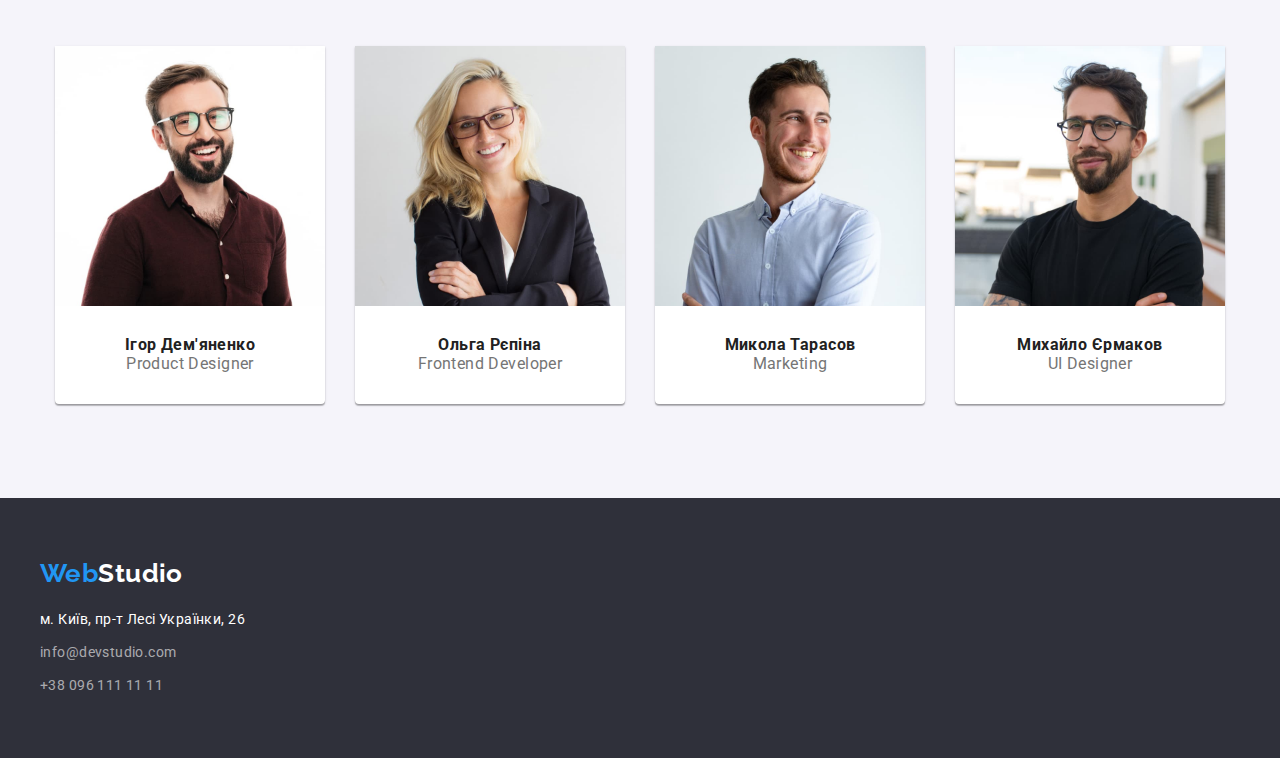
==== commit 25b7e4de: "Виправленi помилки" ====
--- a/index.html
+++ b/index.html
@@ -43,12 +43,12 @@
       <!-- Герой -->
       <section class="hero">
         <div class="container">
-          <h1 class="hero-title">Ефективні рішення для<br />вашого бізнесу</h1>
+          <h1 class="hero-title">Ефективні рішення для вашого бізнесу</h1>
           <button type="button" class="button">Замовити послугу</button>
         </div>
       </section>
       <!-- Особливості -->
-      <section class="section">
+      <section class="section feature">
         <div class="container">
           <h2 class="visually-hidden">Особливості</h2>
           <ul class="feature-list">
@@ -78,7 +78,7 @@
         </div>
       </section>
       <!-- Чим ми займаємося -->
-      <section class="section">
+      <section class="section work">
         <div class="container">
           <h2 class="section-title work">Чим ми займаємося</h2>
           <ul class="competence-list">
@@ -137,7 +137,7 @@
         <a lang="en" class="logo-link" href="./index.html"
           >Web<span class="logo-header">Studio</span></a
         >
-        <div class="contacts-style">
+        <address class="contacts-style">
           <ul class="contacts-list-footer">
             <li class="item-style">
               <a
@@ -155,7 +155,7 @@
               <a href="tel:+380961111111" class="link">+38 096 111 11 11</a>
             </li>
           </ul>
-        </div>
+        </address>
       </div>
     </footer>
   </body>
--- a/css/main.css
+++ b/css/main.css
@@ -25,9 +25,12 @@
 h3,
 h4,
 h5,
-h6 {
+h6,
+ul,
+p {
     margin-top: 0;
     margin-bottom: 0;
+    padding-left: 0px;
 }
 
 img {
@@ -62,7 +65,6 @@
 /* Стилі для шапки сайту */
 
 .logo-link {
-    padding-left: 40px;
     color: var(--accent-text-color);
     font-family: 'Raleway', sans-serif;
     text-decoration: none;
@@ -158,6 +160,8 @@
 }
 
 .hero-title {
+    max-width: 696px;
+        margin: 0px auto;
         margin-bottom: 30px;
     font-weight: 900;
         font-size: 44px;
@@ -190,9 +194,13 @@
 
 /* Особливості */
 
+.section.feature {
+    padding-bottom: 47px;
+}
 .feature-list {
     display: flex;
-    align-items: center;
+    align-items: flex-start;
+        flex-basis: calc(100% / 4 - 30px);
     margin-top: 0px;
     margin-bottom: 0px;
 }
@@ -211,11 +219,15 @@
 
 .feature-list .text {
     color: var(--paragraph-text-color);
+        min-width: 270px;
         line-height: 1.7;
         }
         
 /* Чим ми займаємося */
 
+.section.work {
+    padding-top: 47px;
+}
 .section-title {
     font-weight: 700;
     font-size: 36px;
@@ -253,7 +265,7 @@
 }
 
 .section-title.team {
-    padding-bottom: 50px;
+    margin-bottom: 50px;
 }
 .team-item {
     background-color: var(--title-white-color);
@@ -265,7 +277,7 @@
 }
 
 .team-style {
-    margin-top: 30px;
+    padding-top: 30px;
     padding-bottom: 30px;
 }
 
@@ -278,7 +290,6 @@
 /* Портфолiо сайту */
 
 .list-of-buttons {
-    margin-top: 94px;
     margin-bottom: 50px;
 
     display: flex;
@@ -335,6 +346,7 @@
     text-decoration: none;
 }
 .projects .project-title {
+margin-bottom: 4px;
     color: var(--primary-gray-color);
     font-weight: 700;
     font-size: 18px;
@@ -342,12 +354,11 @@
     letter-spacing: 0.06em;
 }
 
-.card {
-    border-bottom: 1px solid #EEEEEE;
-}
-
 .card-content {
     padding: 20px 24px;
+    border-right: 1px solid #EEEEEE;
+        border-left: 1px solid #EEEEEE;
+        border-bottom: 1px solid #EEEEEE;
 }
 .projects .project-item {
     color: var(--paragraph-text-color);
@@ -362,14 +373,12 @@
         padding-bottom: 60px;
     background-color: var(--bcg-color-gray);
 }
+
     .contacts-style {
         margin-top: 20px;
         margin-left: auto;
-    }
-    
-    .footer .logo-link {
-        padding-left: 40px;
-}
+        font-style: normal;
+        }
 
 .footer .logo-header {
     color: var(--title-white-color);
@@ -403,5 +412,5 @@
 }
 
 .item-style:not(:last-child) {
-    padding-bottom: 9px;
+    margin-bottom: 9px;
 }